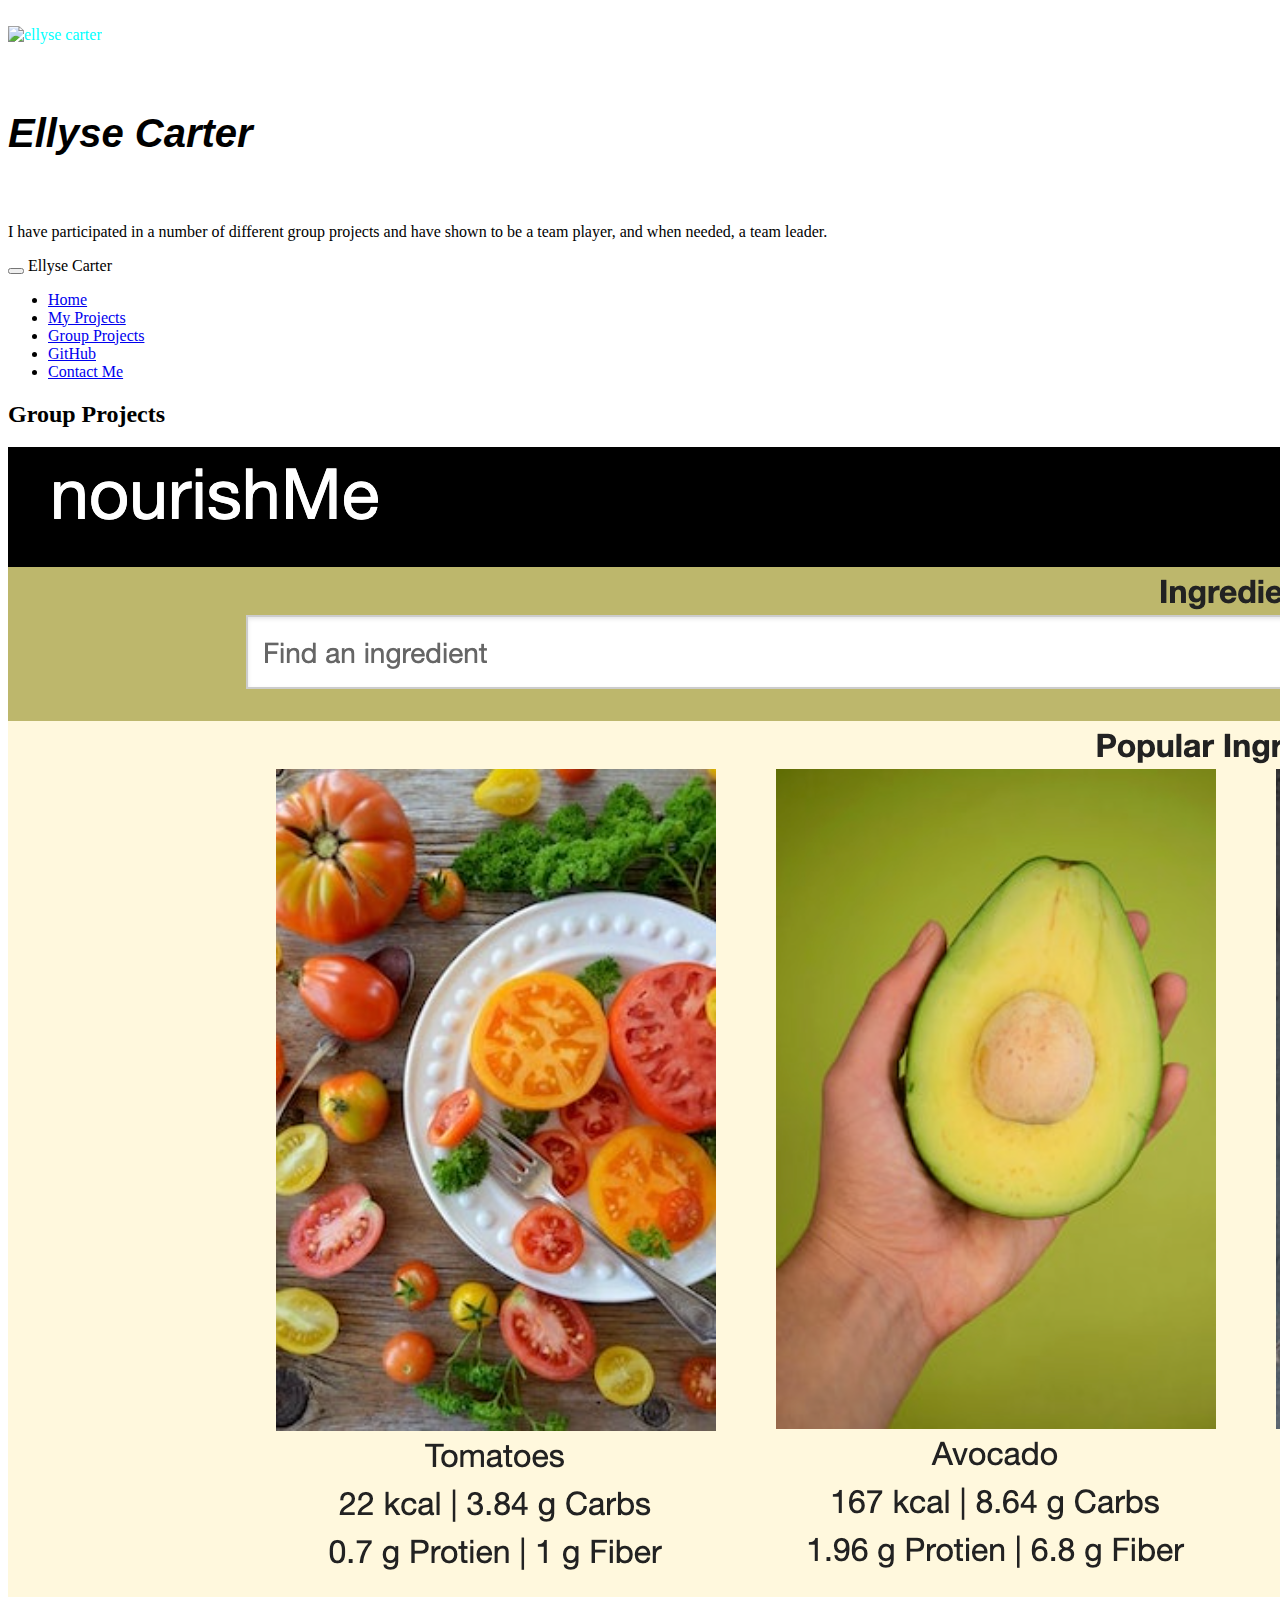
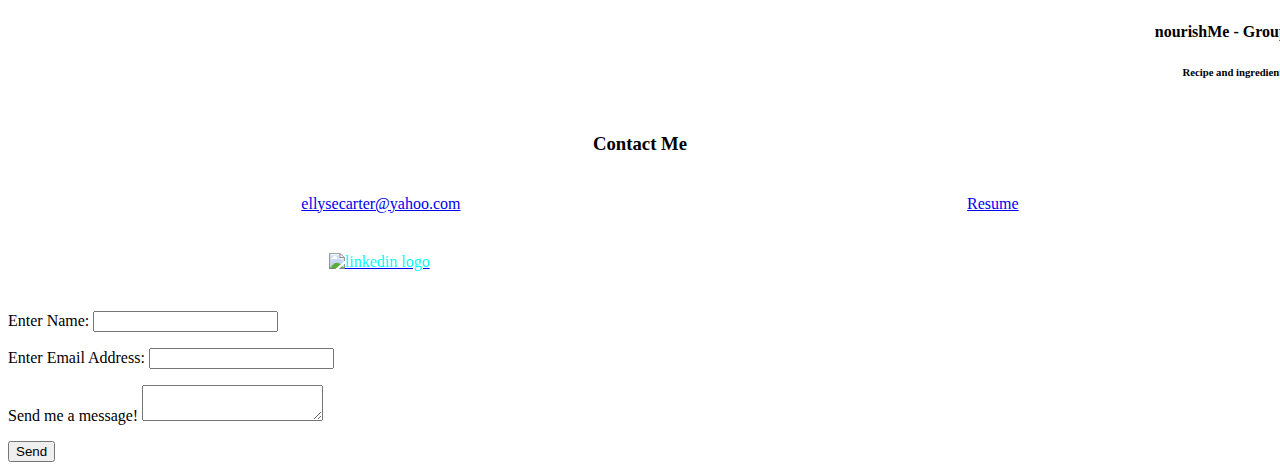
==== groupProjects.html @ 52ccdb46 "added group project page and nav bar at the top that takes you to section of the page" ====
<!doctype html>
<html class="no-js" lang="en">
  <head>
    <meta charset="utf-8" />
    <meta name="viewport" content="width=device-width, initial-scale=1.0" />
    <title>Ellyse Carter Portfolio</title>
    <link rel="stylesheet" href="https://dhbhdrzi4tiry.cloudfront.net/cdn/sites/foundation.min.css">
    <link rel="stylesheet" href="assets/css/style.css">
  </head>
  <body>


    <div class="off-canvas-wrapper">
      <div class="off-canvas-wrapper-inner" data-off-canvas-wrapper>

        <div class="off-canvas position-left reveal-for-large" id="my-info" data-off-canvas data-position="left">
          <div class="row column">
            <br>
            <img class="thumbnail" src="./assets/images/linkedin.jpeg" alt="ellyse carter"/>
            <h5 class="name">Ellyse Carter</h5>
            <p>
                I have participated in a number of different group projects and have shown to be a team player, and when needed, a team leader. 
            </p>
          </div>
        </div>

        <div class="off-canvas-content" data-off-canvas-content>
          <div class="title-bar hide-for-large">
            <div class="title-bar-left">
              <button class="menu-icon" type="button" data-open="my-info"></button>
              <span class="title-bar-title">Ellyse Carter</span>
            </div>
          </div>
          <div class="callout primary">
            <div class="row column">
                <nav>
                    <ul>
                      <li>
                        <a href="./index.html">Home</a>
                    </li>
                    <li>
                        <a href="./index.html#my-projects">My Projects</a>
                    </li>
                    <li>
                        <a href="./groupProjects.html">Group Projects</a>
                    </li>
                    <li>
                      <a href="https://github.com/ellysecarter" target="_blank">GitHub</a>
                  </li>
                    <li>
                        <a href="#contact-me">Contact Me</a>
                    </li>
                    </ul>
                  </nav>
            </div>
            <div class="row column">
              <h2>Group Projects</h2>
            </div>
          </div>


        <div class="row small-up-2 medium-up-3 large-up-4 space-evenly">
            <div class="column-4">
              <a href="https://ellysecarter.github.io/nourish-me/" target="_blank">
              <img src="assets/images/screenshot2.png" alt=""></a>
              <h4>nourishMe - Group Project</h4>
              <h6>Recipe and ingredient finder</h6>
            </div>
        </div>


          <section id="contact-me">
            <div class="row">
              <h3 class="contactme">Contact Me</h3>
              <div class="medium-6 columns">
                <nav>
                  <ul>
                    <li class="links">
                      <a href="mailto:ellysecarter@yahoo.com">ellysecarter@yahoo.com</a>
                      <br>
                      <a href="./assets/resume.pdf" target="_tab">Resume</a>
                    </li>
                  </ul>
                </nav>
                
                
                <ul class="links">
                  <a href="https://www.linkedin.com/in/ellysecarter/" target="_blank"><img src="./assets/images/LinkedIn-Logos/linkedin.png" alt="linkedin logo"/></a>
                  <br>
                  <a href="https://github.com/ellysecarter" target="_blank"><img src="./assets/images/octocat/octocat.png" alt=""/></a>
                </ul>
              </div>
 
              <div class="medium-6 columns form">
                <form action="mailto:ellysecarter@yahoo.com" method="post" enctype="text/plain">
                  <p>
                    <label for="name">Enter Name: </label>
                    <input type="text" name="name">
                  </p>
                  <p>
                    <label for="email">Enter Email Address: </label>
                    <input type="text" name="email">
                  </p>
                  <p>
                    <label for="Message">Send me a message! </label>
                    <textarea name="message" size="50"></textarea>
                  </p>
                  <input type="submit" class="button expanded" value="Send">
                </form>
              </div>
  
  
              <!-- <div class="medium-6 columns form">
                <label>Name
                  <input type="text" placeholder="Name">
                </label>
                <label>Email
                  <input type="text" placeholder="Email">
                </label>
                <label>
                  Message
                  <textarea placeholder="Message me!"></textarea>
                </label>
                <input type="submit" class="button expanded" value="Submit">
              </div> -->
            </div>
          </section>

        </div>
      </div>
    </div>

    <script src="https://code.jquery.com/jquery-2.1.4.min.js"></script>
    <script src="https://dhbhdrzi4tiry.cloudfront.net/cdn/sites/foundation.js"></script>
    <script>
      $(document).foundation();
    </script>
  </body>
</html>
---- assets/css/style.css ----
.name {
  font-family: 'Franklin Gothic Medium', 'Arial Narrow', Arial, sans-serif;
  font-style: italic;
  font-weight: bold;
  font-size: 40px;
}

.lead {
  font-style: italic;
  font-size: 16px;
  text-align: right;
  padding-right: 180px;
}

.quote {
  font-size: 35px;
  font-family: 'Franklin Gothic Medium', 'Arial Narrow', Arial, sans-serif;
  text-align: center;
}

.column {
  justify-content: space-evenly;
}

div img {
  border: 200px;
  color: aqua;
}

.space-evenly {
  display: flex;
  justify-content: space-evenly;
  margin-bottom: 30px;
  
}

.links {
  display: flex;
  flex-direction: row;
  justify-content: space-evenly;
  margin-top: 40px;
  margin-bottom: 40px;
}

.contactme {
  text-align: center;
  font-weight: bolder;
}

.form {
  margin-top: 40px
}

h4 {
  font-weight: bolder;
  text-align: center;
}

h6 {
  text-align: center;
}

div nav {
  justify-content: center;
}
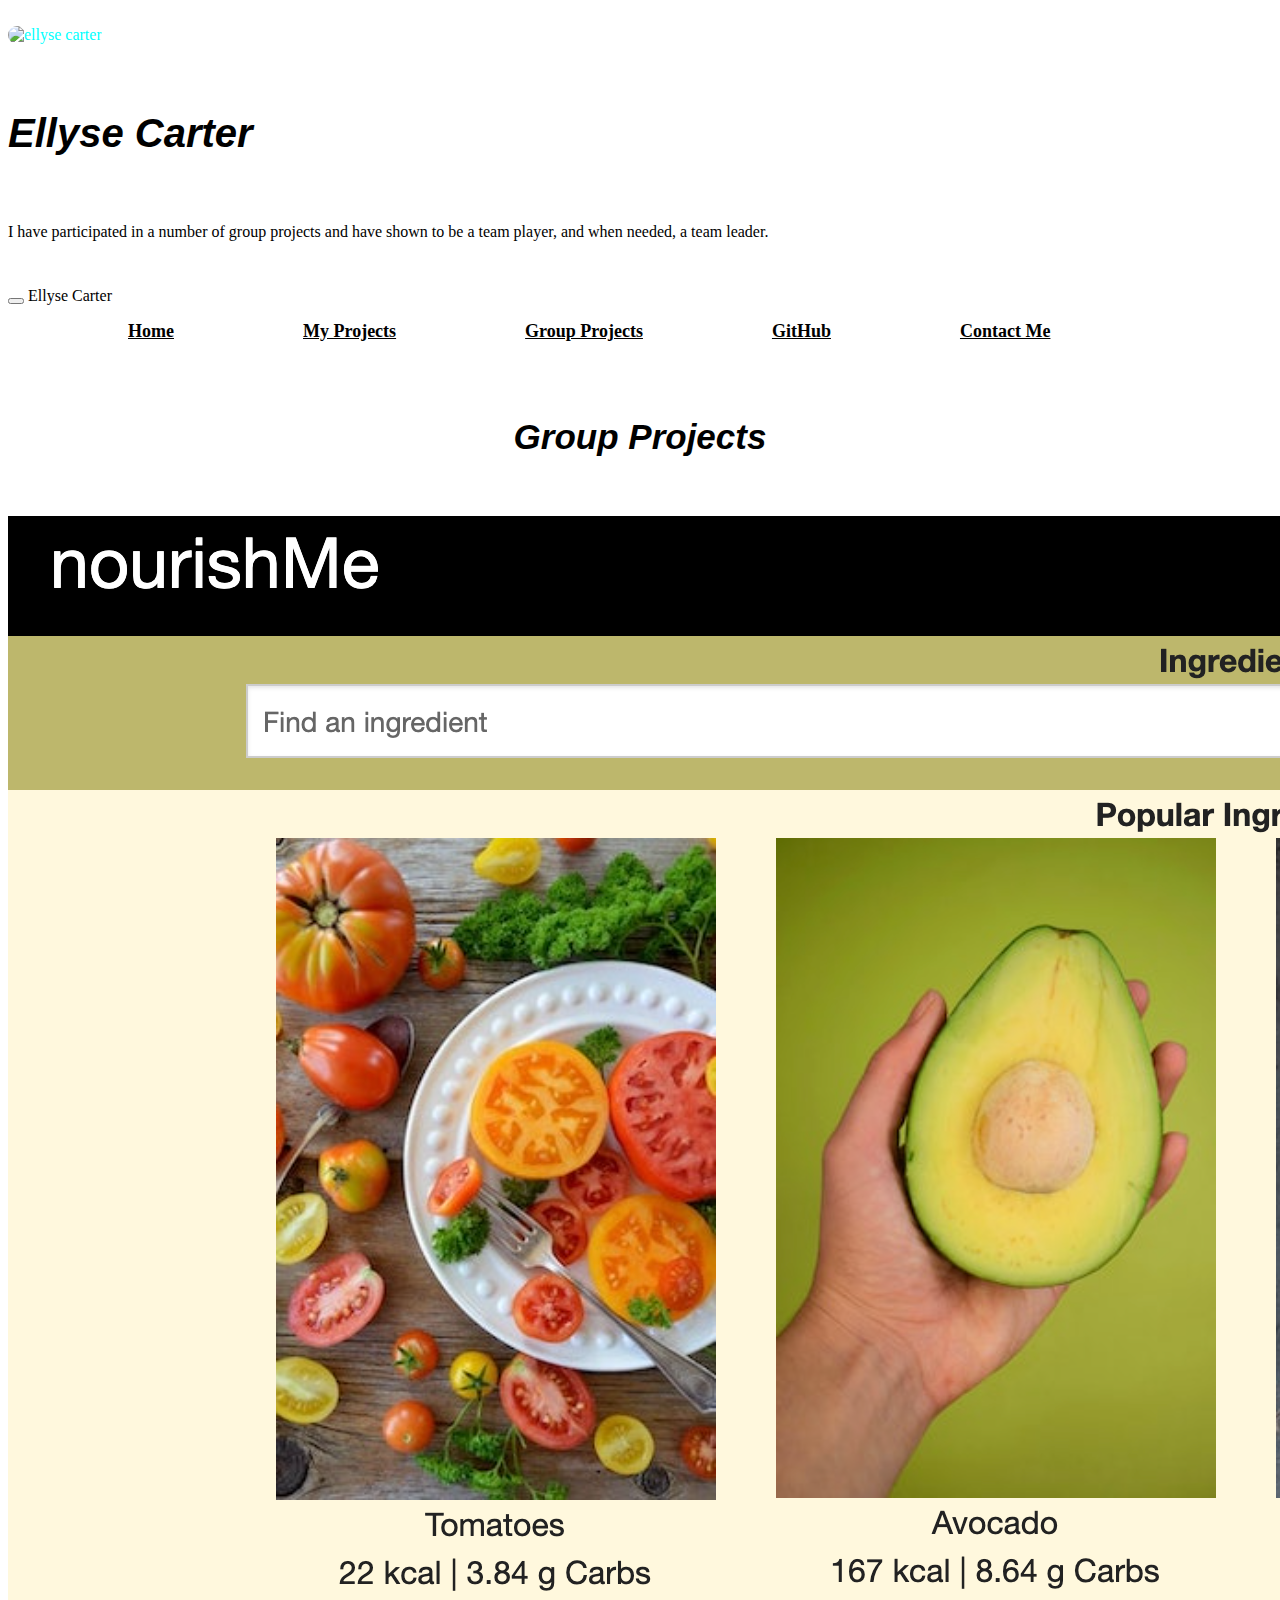
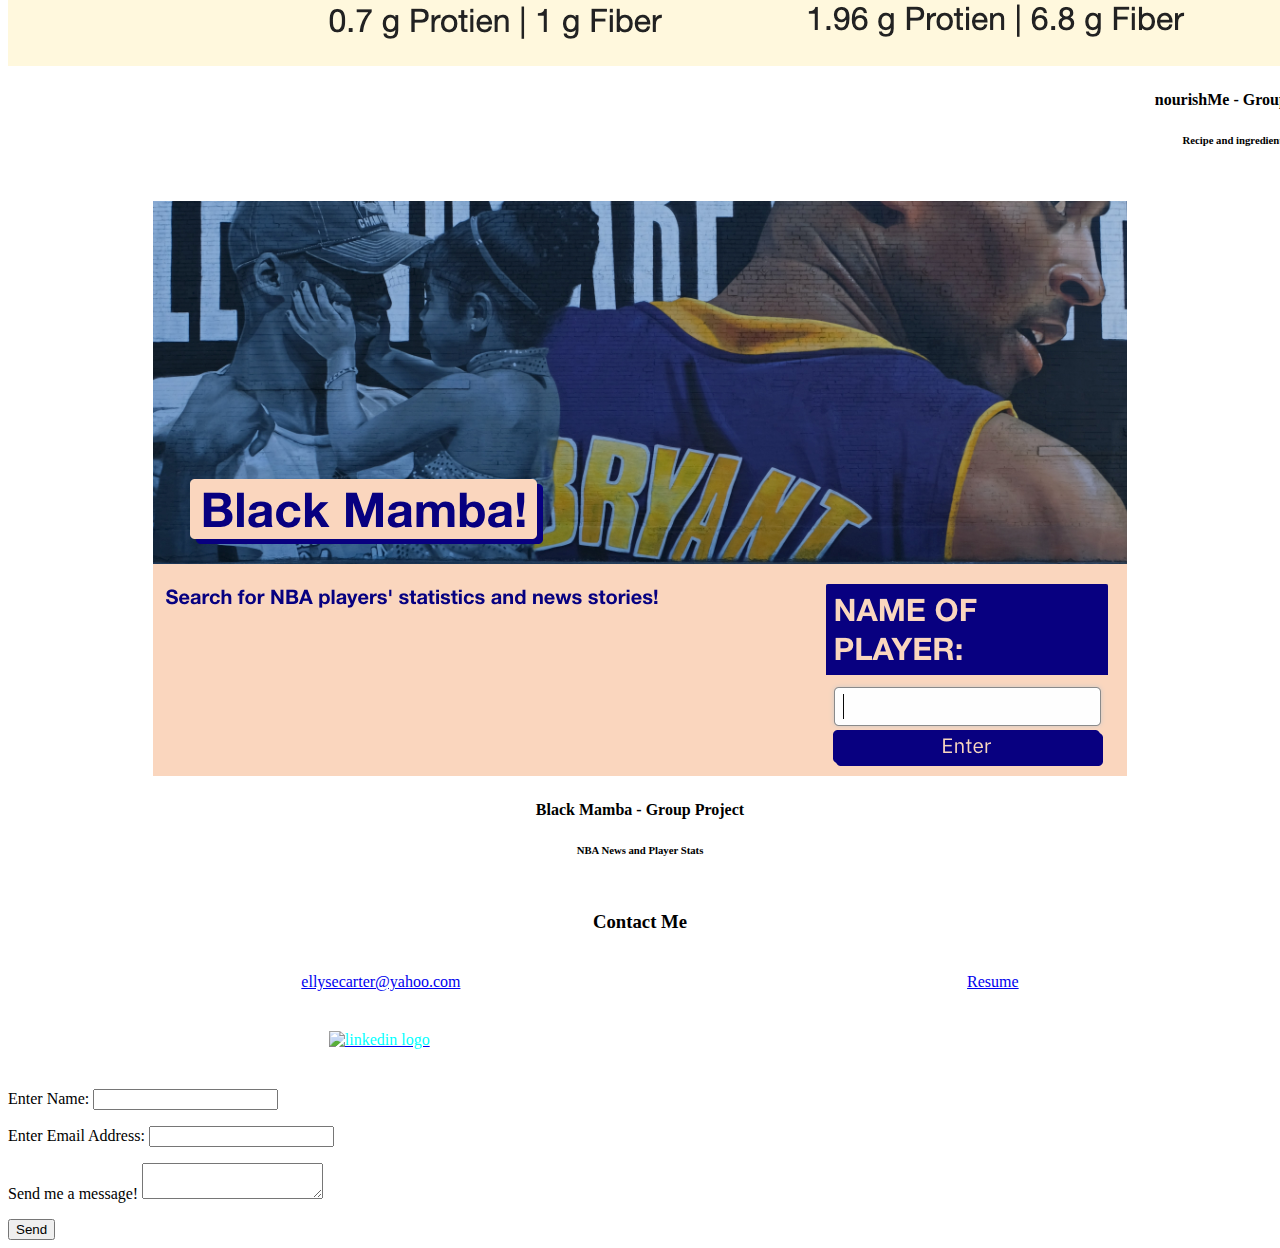
==== commit 6040df57: "added group project" ====
--- a/groupProjects.html
+++ b/groupProjects.html
@@ -19,7 +19,7 @@
             <img class="thumbnail" src="./assets/images/linkedin.jpeg" alt="ellyse carter"/>
             <h5 class="name">Ellyse Carter</h5>
             <p>
-                I have participated in a number of different group projects and have shown to be a team player, and when needed, a team leader. 
+                I have participated in a number of group projects and have shown to be a team player, and when needed, a team leader. 
             </p>
           </div>
         </div>
@@ -31,32 +31,32 @@
               <span class="title-bar-title">Ellyse Carter</span>
             </div>
           </div>
-          <div class="callout primary">
+          <header class="callout primary">
             <div class="row column">
-                <nav>
-                    <ul>
-                      <li>
-                        <a href="./index.html">Home</a>
-                    </li>
-                    <li>
-                        <a href="./index.html#my-projects">My Projects</a>
-                    </li>
-                    <li>
-                        <a href="./groupProjects.html">Group Projects</a>
-                    </li>
-                    <li>
-                      <a href="https://github.com/ellysecarter" target="_blank">GitHub</a>
-                  </li>
-                    <li>
-                        <a href="#contact-me">Contact Me</a>
-                    </li>
-                    </ul>
-                  </nav>
+              <nav>
+                <ul>
+                  <li>
+                    <a href="./index.html">Home</a>
+                </li>
+                <li>
+                    <a href="./index.html#my-projects">My Projects</a>
+                </li>
+                <li>
+                    <a href="./groupProjects.html">Group Projects</a>
+                </li>
+                <li>
+                  <a href="https://github.com/ellysecarter" target="_blank">GitHub</a>
+              </li>
+                <li>
+                    <a href="#contact-me">Contact Me</a>
+                </li>
+                </ul>
+              </nav>
             </div>
             <div class="row column">
-              <h2>Group Projects</h2>
+              <h2 class="quote">Group Projects</h2>
             </div>
-          </div>
+          </header>
 
 
         <div class="row small-up-2 medium-up-3 large-up-4 space-evenly">
@@ -67,6 +67,15 @@
               <h6>Recipe and ingredient finder</h6>
             </div>
         </div>
+
+        <div class="row small-up-2 medium-up-3 large-up-4 space-evenly">
+          <div class="column-4">
+            <a href="https://ellysecarter.github.io/black-mamba/" target="_blank">
+            <img src="assets/images/screenshot2 copy.png" alt=""></a>
+            <h4>Black Mamba - Group Project</h4>
+            <h6>NBA News and Player Stats</h6>
+          </div>
+      </div>
 
 
           <section id="contact-me">
--- a/assets/css/style.css
+++ b/assets/css/style.css
@@ -3,6 +3,11 @@
   font-style: italic;
   font-weight: bold;
   font-size: 40px;
+}
+
+.thumbnail {
+  border-radius: 100px;
+  border-color: #ffdd00;
 }
 
 .lead {
@@ -14,12 +19,15 @@
 
 .quote {
   font-size: 35px;
+  font-style: italic;
+  font-weight: bolder;
   font-family: 'Franklin Gothic Medium', 'Arial Narrow', Arial, sans-serif;
   text-align: center;
 }
 
 .column {
   justify-content: space-evenly;
+  padding-bottom: 30px;
 }
 
 div img {
@@ -31,7 +39,6 @@
   display: flex;
   justify-content: space-evenly;
   margin-bottom: 30px;
-  
 }
 
 .links {
@@ -60,6 +67,53 @@
   text-align: center;
 }
 
-div nav {
-  justify-content: center;
+header div nav ul li {
+  margin: 7px 10px;
+  display: inline;
+  flex-wrap: wrap;
+  justify-content: space-around;
+  list-style: none;
+}
+
+header div nav ul li a {
+  padding: 0 35px 0 70px;
+  display: inline;
+  justify-content: space-between;
+  flex-wrap: wrap;
+  color: black;
+}
+
+header div nav ul li a:hover {
+  font-size:26px;
+  transition: all 500ms;
+  font-size-adjust: 20px;
+  text-decoration: underline;
+}
+
+
+header a {
+  color: black;
+  font-size: 18px;
+  font-weight: bolder;
+}
+
+
+.hover-box img:hover {
+  transform: scale(2.2);
+  box-shadow: 0 0 10px rgba(0, 0, 0, 0.5);
+  transition: all 500ms;
+}
+
+
+/* add media queries here */
+
+
+/* MEDIA QUERY FOR MOBILE PHONES AND SMALLER */
+@media screen and (max-width: 575px) {
+  .hover-box {
+    /* this will be applied on any screen smaller than 575px */
+    flex-wrap: wrap;
+    flex-direction: column;
+    flex: 0 100px;
+  }
 }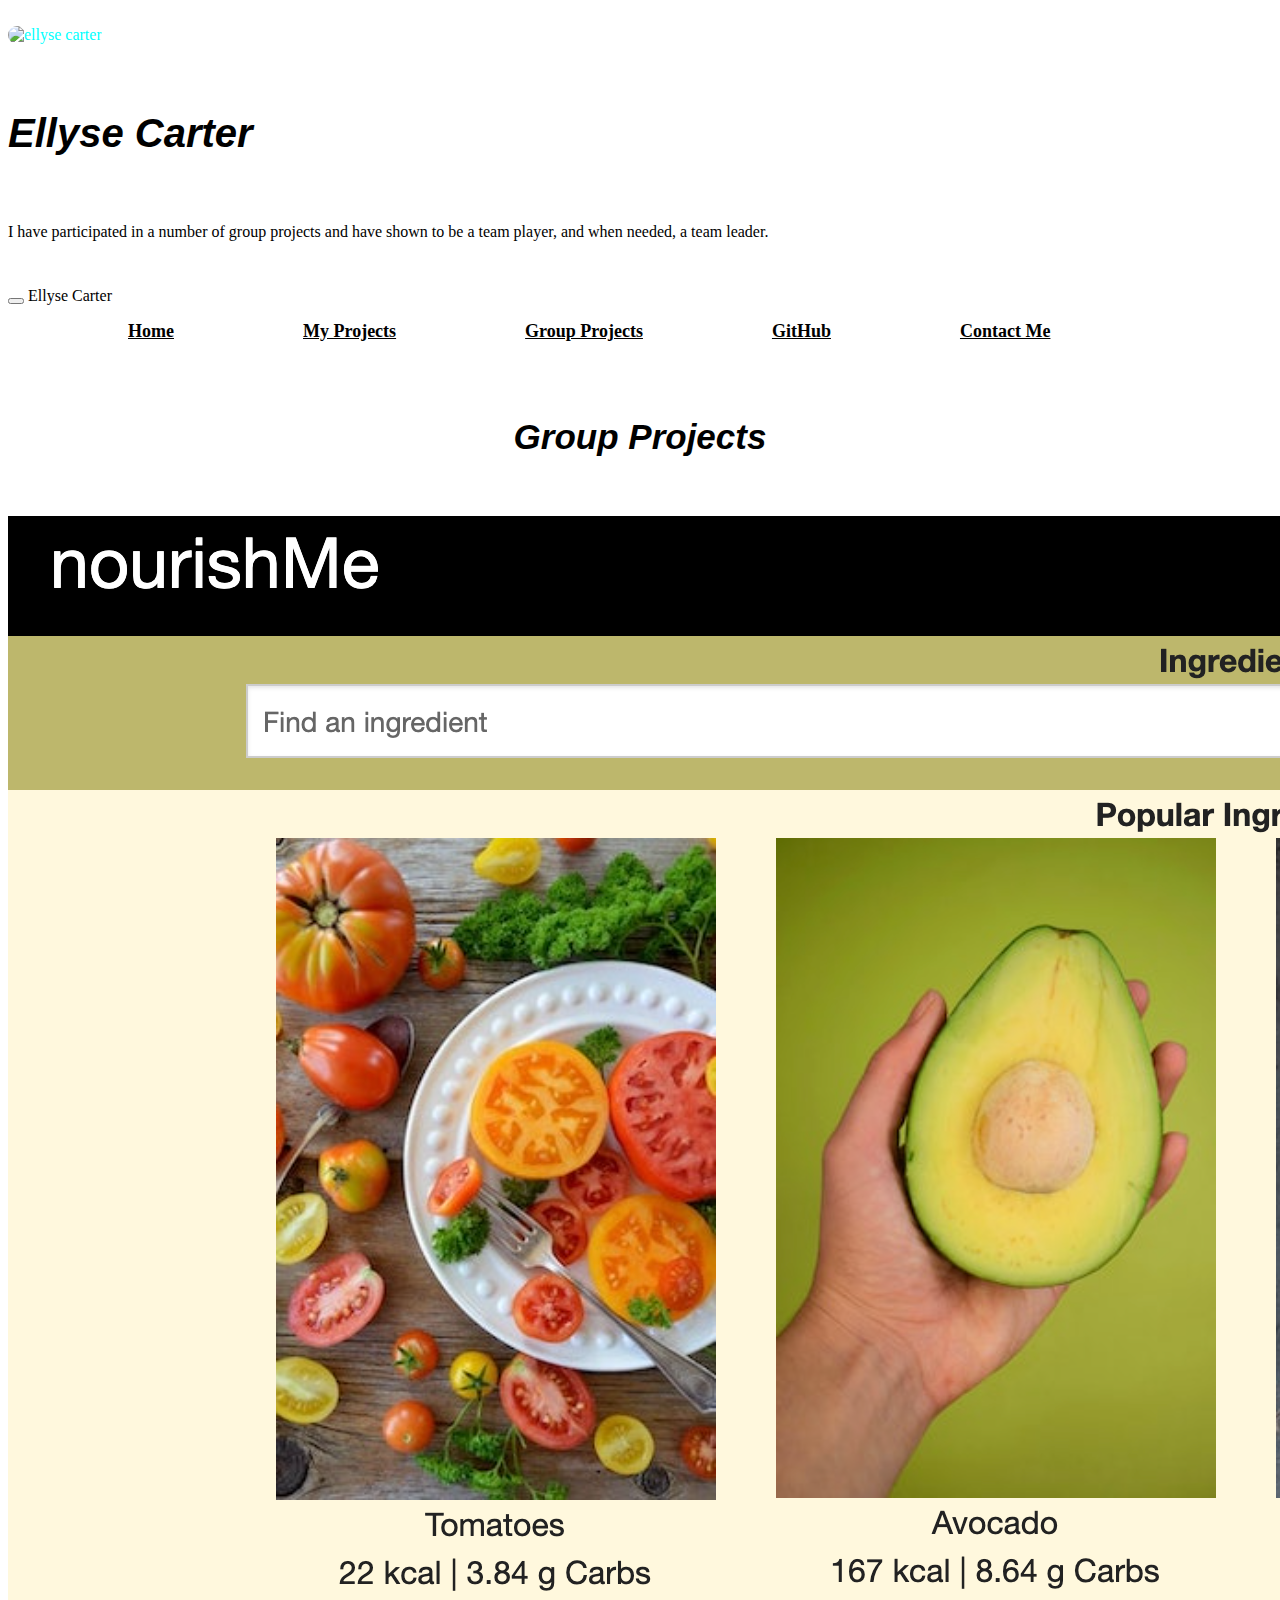
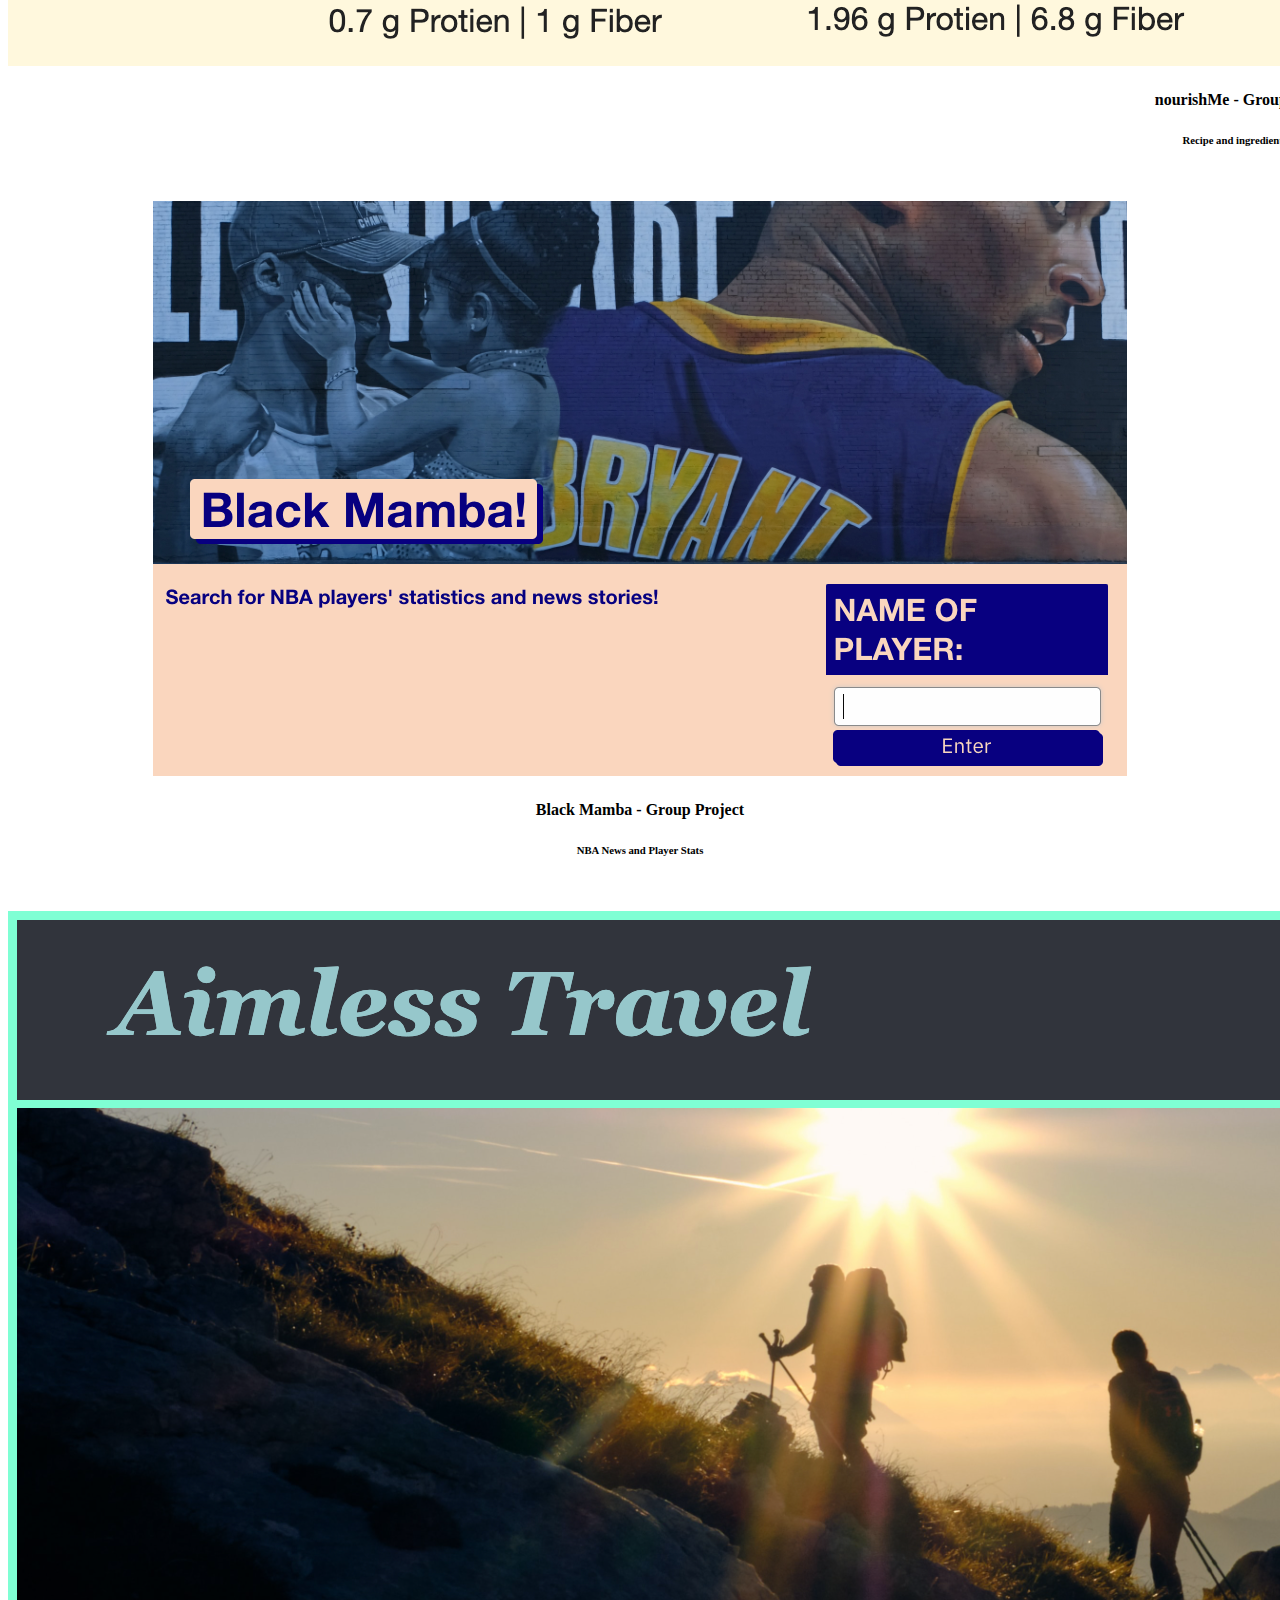
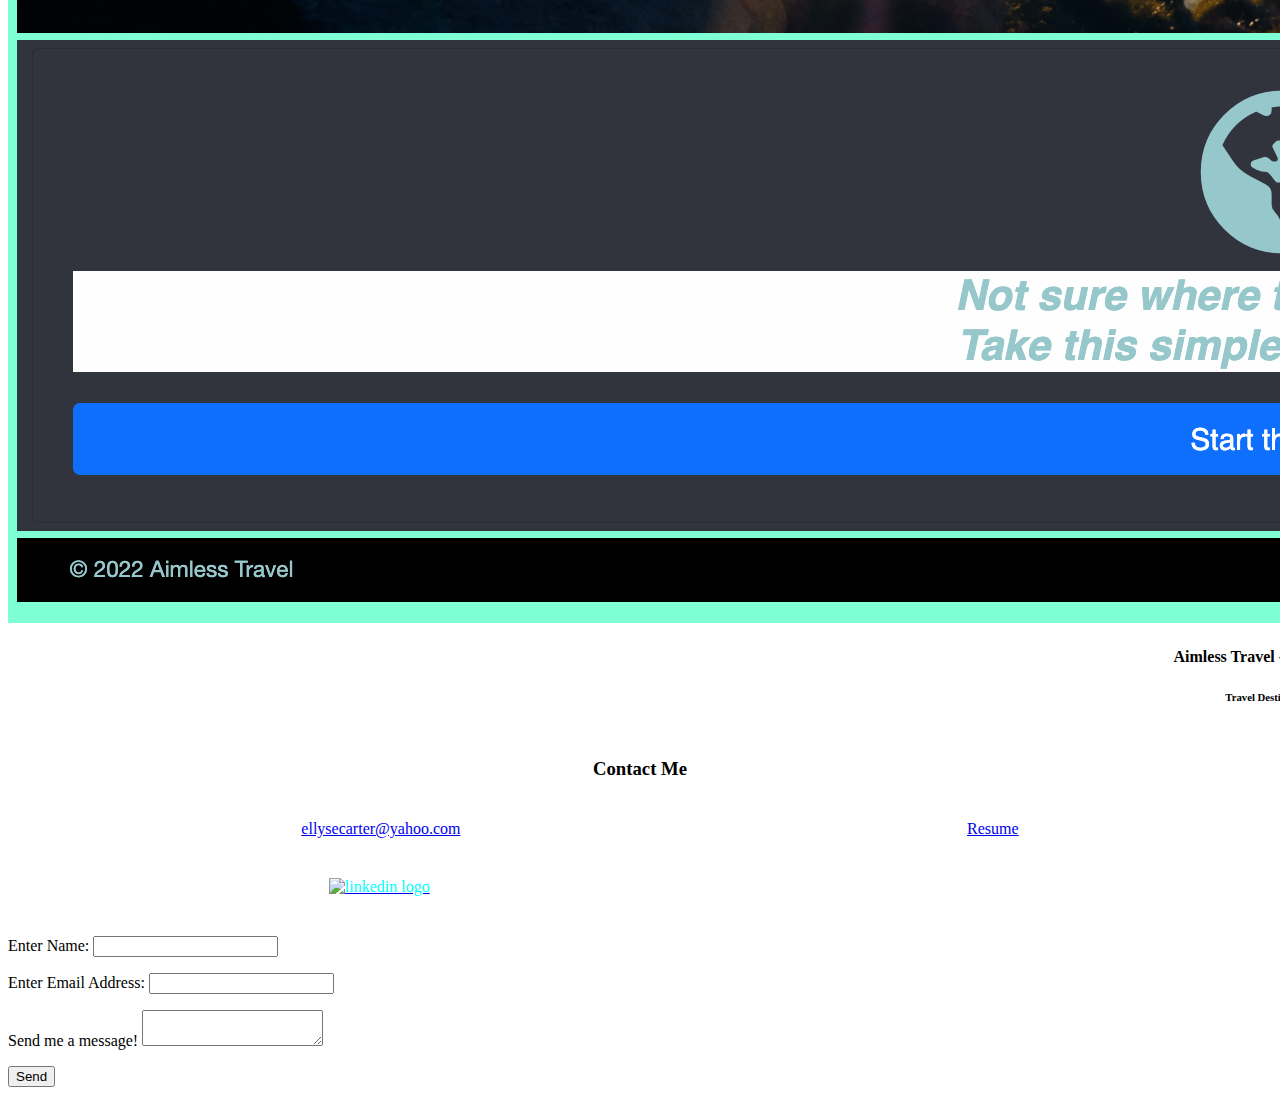
==== commit 2fd51140: "added latest group project and fixed styling" ====
--- a/groupProjects.html
+++ b/groupProjects.html
@@ -75,8 +75,16 @@
             <h4>Black Mamba - Group Project</h4>
             <h6>NBA News and Player Stats</h6>
           </div>
-      </div>
+        </div>
 
+        <div class="row small-up-2 medium-up-3 large-up-4 space-evenly">
+          <div class="column-4">
+            <a href="https://blooming-escarpment-07246.herokuapp.com/" target="_blank">
+            <img src="assets/images/screenshotgroup2.png" alt=""></a>
+            <h4>Aimless Travel - Group Project</h4>
+            <h6>Travel Destination Quiz</h6>
+          </div>
+        </div>
 
           <section id="contact-me">
             <div class="row">
